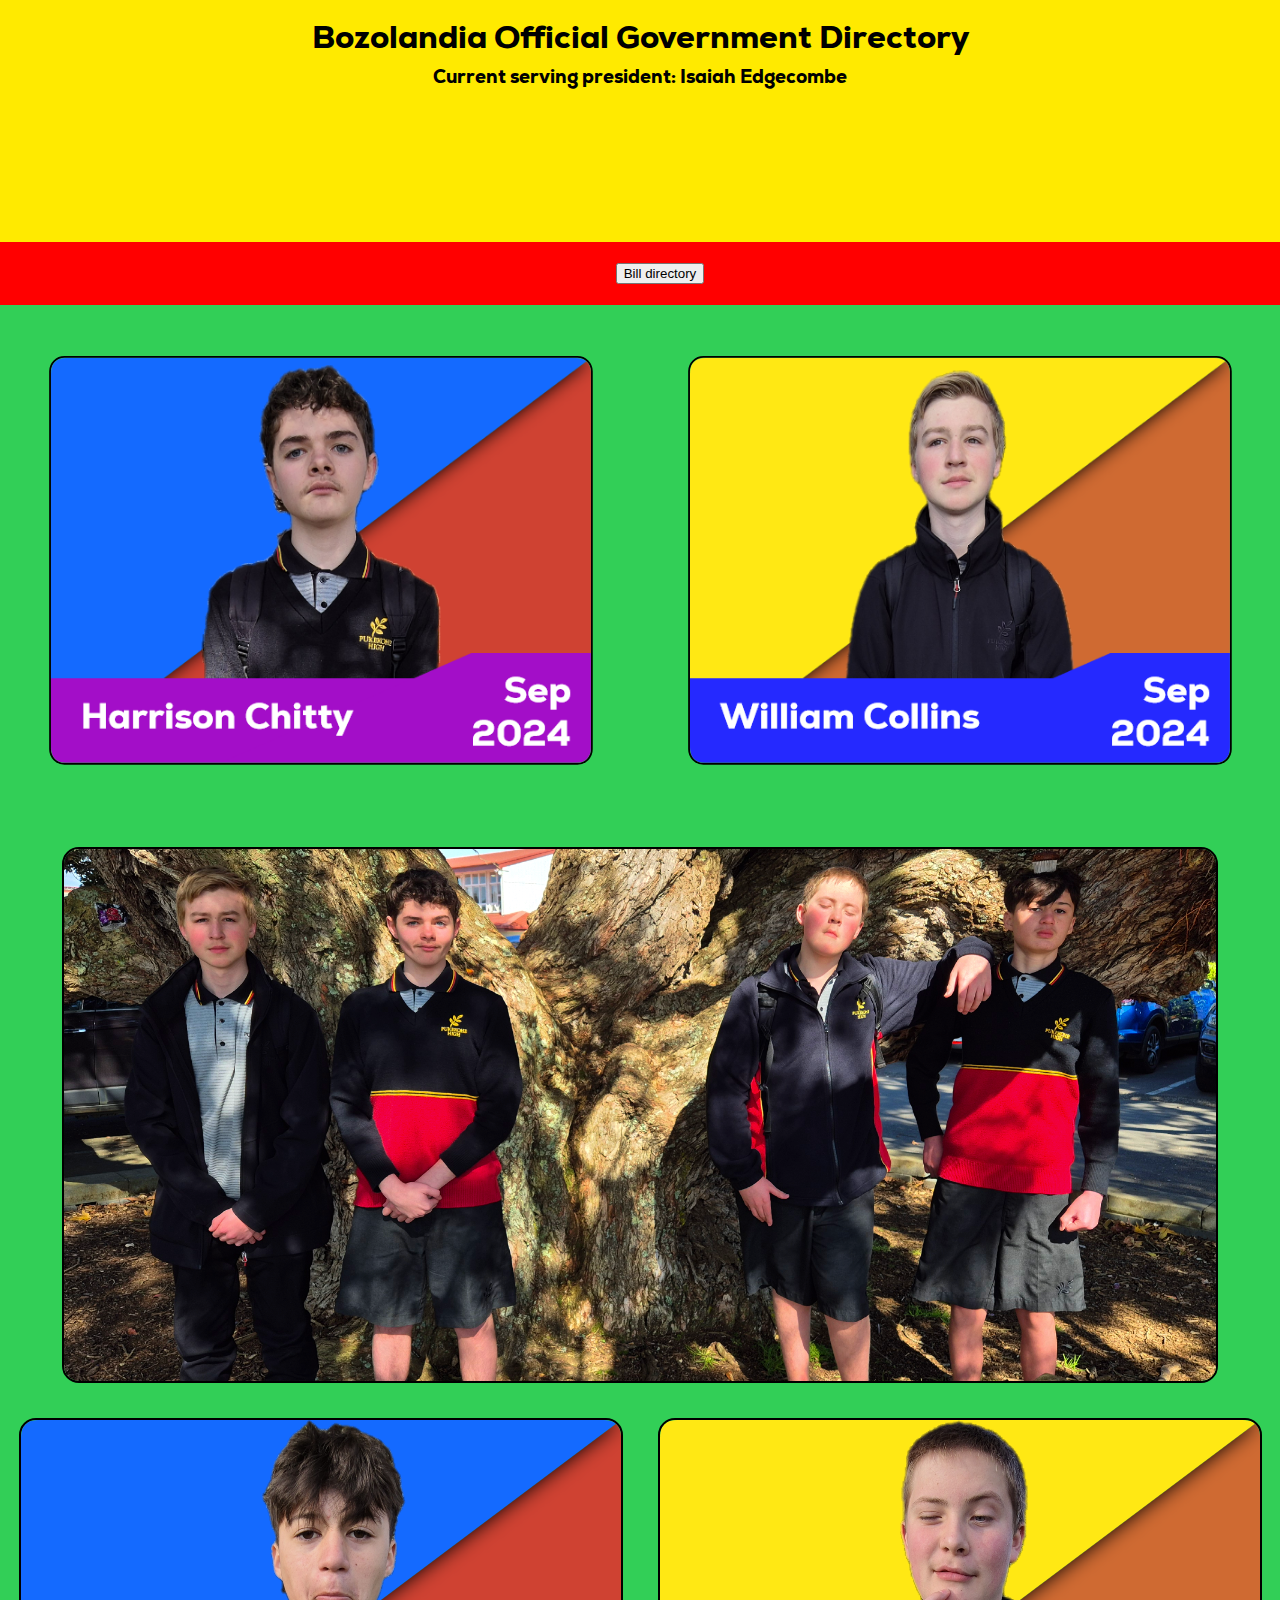
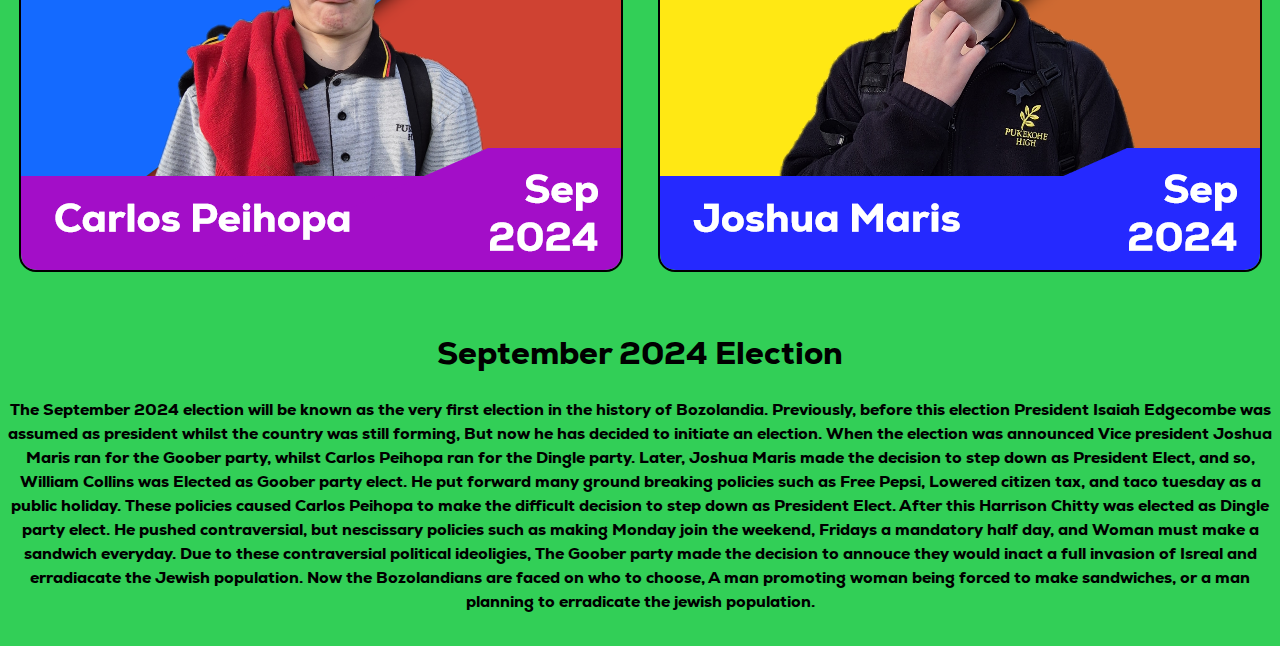
==== index.html @ 8af717ad "Added BNB management bill 2024 Added new policies for Goober and Dingle Added countdown to election" ====
<!DOCTYPE html>
<html lang="en">
<head>
    <meta charset="UTF-8">
    <meta name="viewport" content="width=device-width, initial-scale=1.0">
    <title>Bozolandia Government Directory</title>
    <link rel="icon" type="image/x-icon" href="icons/Favicon.ico">
    <link rel="stylesheet" href="css/styles.css">
</head>
<body>
    <header>
        <h1>Bozolandia Official Government Directory</h1>
        <h3>Current serving president: Isaiah Edgecombe</h3>
        <iframe src="https://free.timeanddate.com/countdown/i9j3gt7x/n22/cf100/cm0/cu4/ct0/cs0/ca0/cr0/ss0/cac000/cpc000/pcfff/tcfff/fs100/szw320/szh135/tatElection%20in%3A/tac000/tptTime%20since%20election%3A/tpc000/mac000/mpc000/iso2024-09-03T13:45:00" allowtransparency="true" frameborder="0" width="320" height="135"></iframe>


    </header>
    <nav>
        <ul>
          <button onclick="selectPage('billDirectory')">Bill directory</button>
        </ul>
    </nav>

    <table style="width:100%">
        <tr>
            <th>
                <div id="month-container">
                    <a href="dingle.html"><img src="images/Harrison sep 2024.png" alt="Harrison Chitty running for September 2024"></a>
                </div>
            </th>
            <th>
                <div id="month-container">
                    <a href="goober.html"><img src="images/William sep 2024.png" alt="William Collins running for September 2024"></a>
                </div>
            </th>
          </tr>
    </table>

    <div class="center">
        <img src="images/September 2024 candidates.png" alt="All Sep 2024 candidates" style="width:90%">

        <table style="width:100%">
            <tr>
                <th>
                    <div class="center">
                        <img src="images/Carlos sep 2024.png" alt="Carlos Peihopa running for September 2024">
                    </div>
                </th>
                <th>
                    <div class="center">
                        <img src="images/joshua sep 2024.png" alt="Joshua Maris running for September 2024">
                    </div>
                </th>
              </tr>
        </table>

        <h1>September 2024 Election</h1>
        <p style="margin: 7px;">The September 2024 election will be known as the very first election in the history of Bozolandia. Previously, before this election President Isaiah Edgecombe was assumed
            as president whilst the country was still forming, But now he has decided to initiate an election. When the election was announced Vice president Joshua Maris ran for the Goober party,
            whilst Carlos Peihopa ran for the Dingle party. Later, Joshua Maris made the decision to step down as President Elect, and so, William Collins was Elected as Goober party elect. He put 
            forward many ground breaking policies such as Free Pepsi, Lowered citizen tax, and taco tuesday as a public holiday. These policies caused Carlos Peihopa to make the difficult decision to 
            step down as President Elect. After this Harrison Chitty was elected as Dingle party elect. He pushed contraversial, but nescissary policies such as making Monday join the weekend, Fridays 
            a mandatory half day, and Woman must make a sandwich everyday. Due to these contraversial political ideoligies, The Goober party made the decision to annouce they would inact a full invasion 
            of Isreal and erradiacate the Jewish population. Now the Bozolandians are faced on who to choose, A man promoting woman being forced to make sandwiches, or a man planning to erradicate 
            the jewish population.
        </p>
    </div>
    <script src="js/main.js"></script>
</body>
</html>
---- css/styles.css ----
@font-face {
    font-family: 'Nexa';
    src: url('../fonts/Nexa-Heavy.ttf') format('truetype');
    font-weight: normal;
    font-style: normal;
}

body {
    font-family: 'Nexa', sans-serif;
    line-height: 1.5;
    margin: 0;
    padding: 0;
    background-color: #32CF57;
}

header {
    text-align: center;
    background-color: #FFEA00;
    padding: 5px 0;
    line-height: 0.7;
}

nav {
    text-align: center;
    background-color: #FF0000;
    padding: 5px 0;
    line-height: 0.7;
}

.center {
    text-align: center;
    padding: 25px 0px;
}

img {
    border: 2px solid black;
    border-radius: 17px;
}

#month-container {
    padding: 25px 0px;
    text-align: center;
    scale: 0.9;
    transition: scale 1s;
}

#month-container:hover {
    scale: 1;
    transition: scale 1s;
}
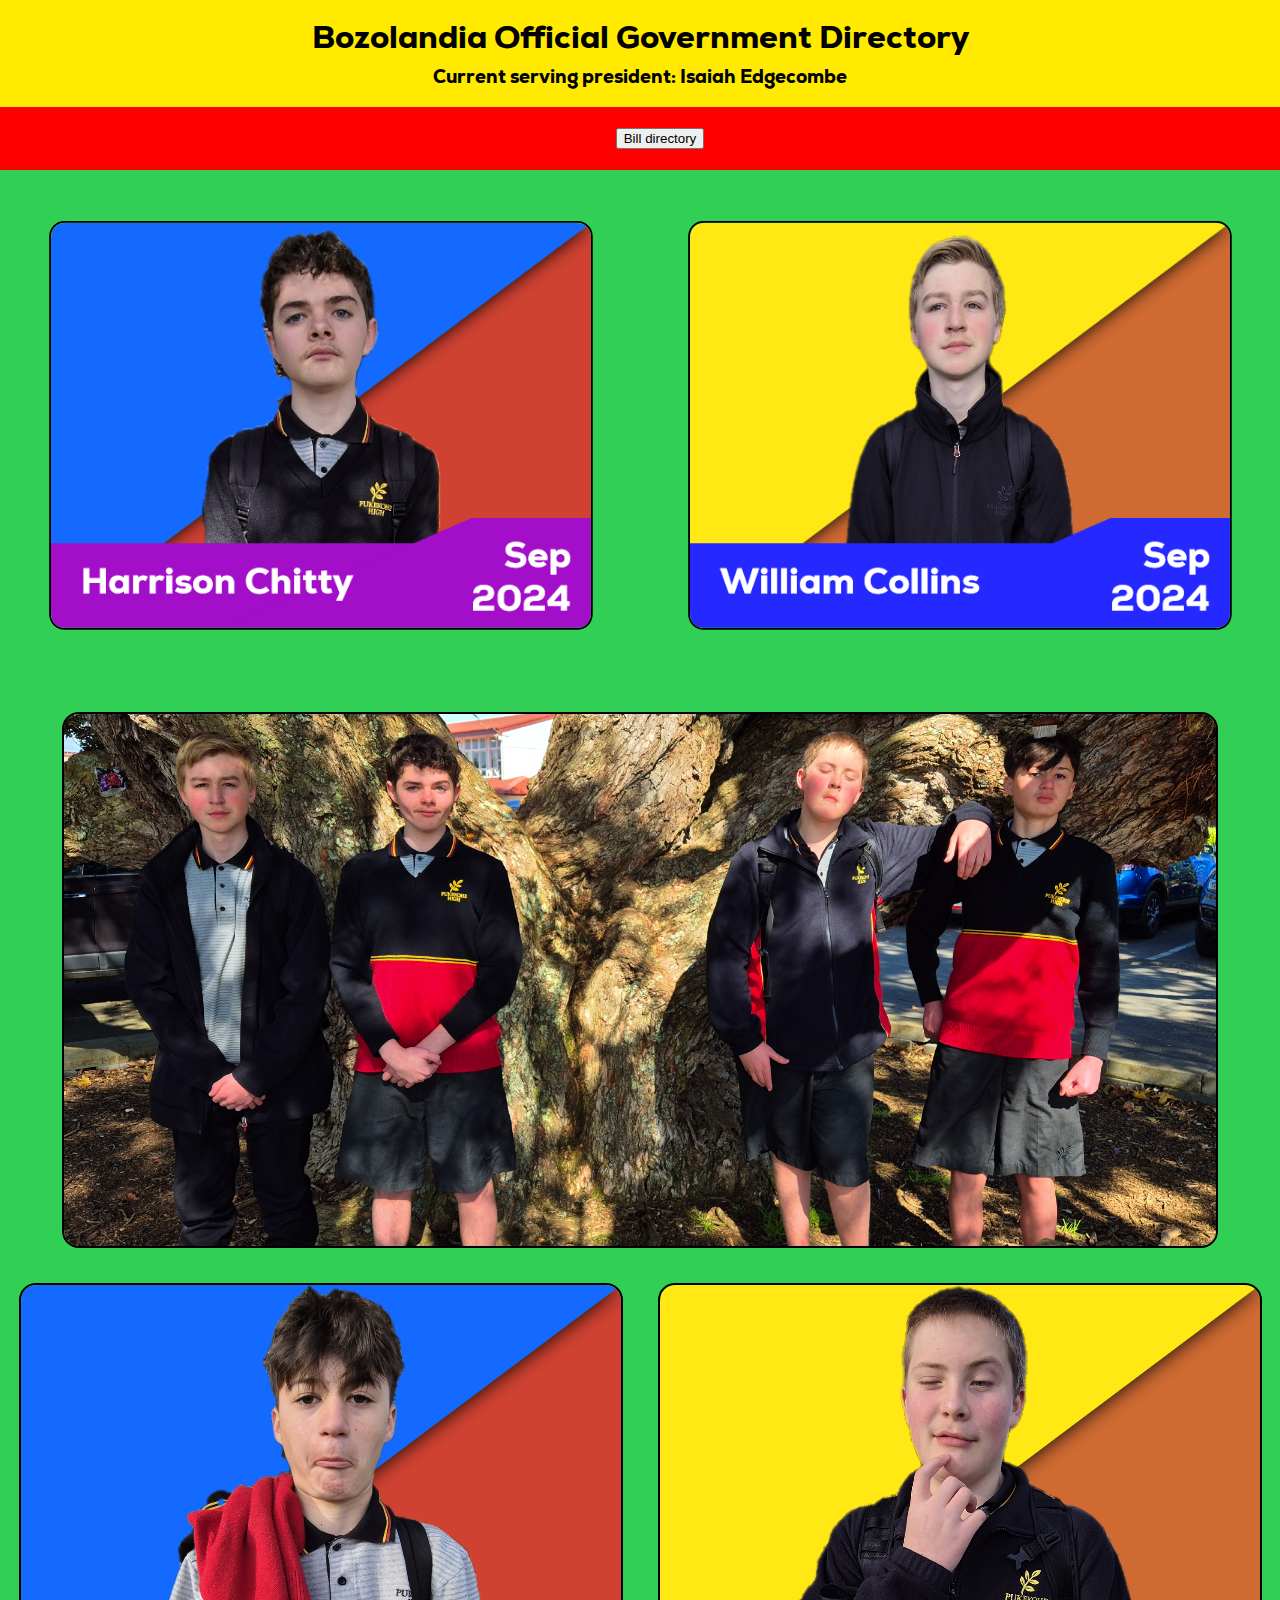
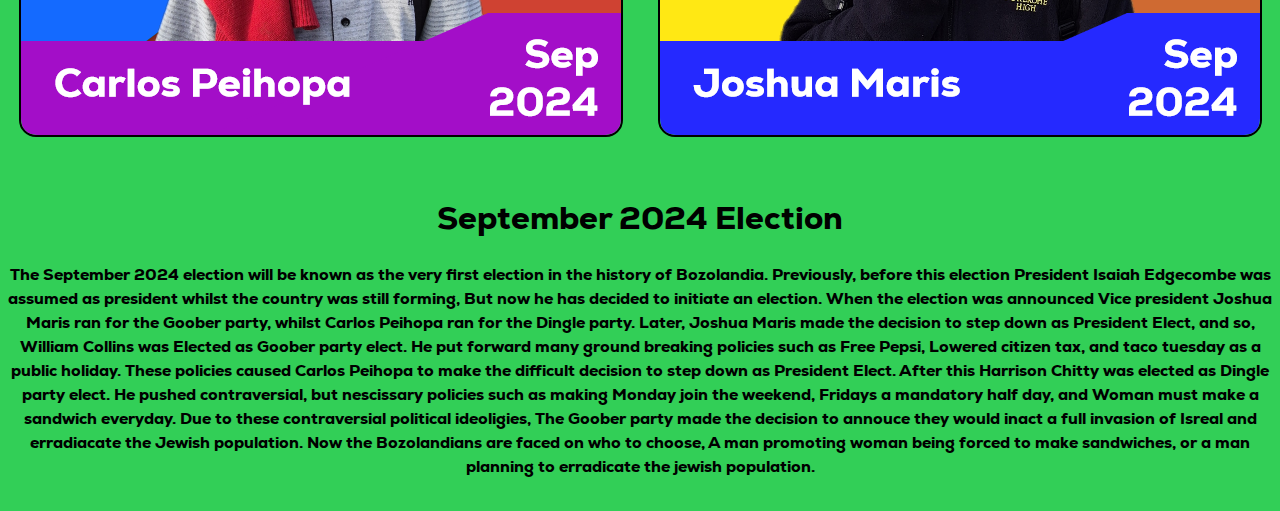
==== commit 64910e4c: "Removed election countdown due to bugs" ====
--- a/index.html
+++ b/index.html
@@ -11,9 +11,6 @@
     <header>
         <h1>Bozolandia Official Government Directory</h1>
         <h3>Current serving president: Isaiah Edgecombe</h3>
-        <iframe src="https://free.timeanddate.com/countdown/i9j3gt7x/n22/cf100/cm0/cu4/ct0/cs0/ca0/cr0/ss0/cac000/cpc000/pcfff/tcfff/fs100/szw320/szh135/tatElection%20in%3A/tac000/tptTime%20since%20election%3A/tpc000/mac000/mpc000/iso2024-09-03T13:45:00" allowtransparency="true" frameborder="0" width="320" height="135"></iframe>
-
-
     </header>
     <nav>
         <ul>
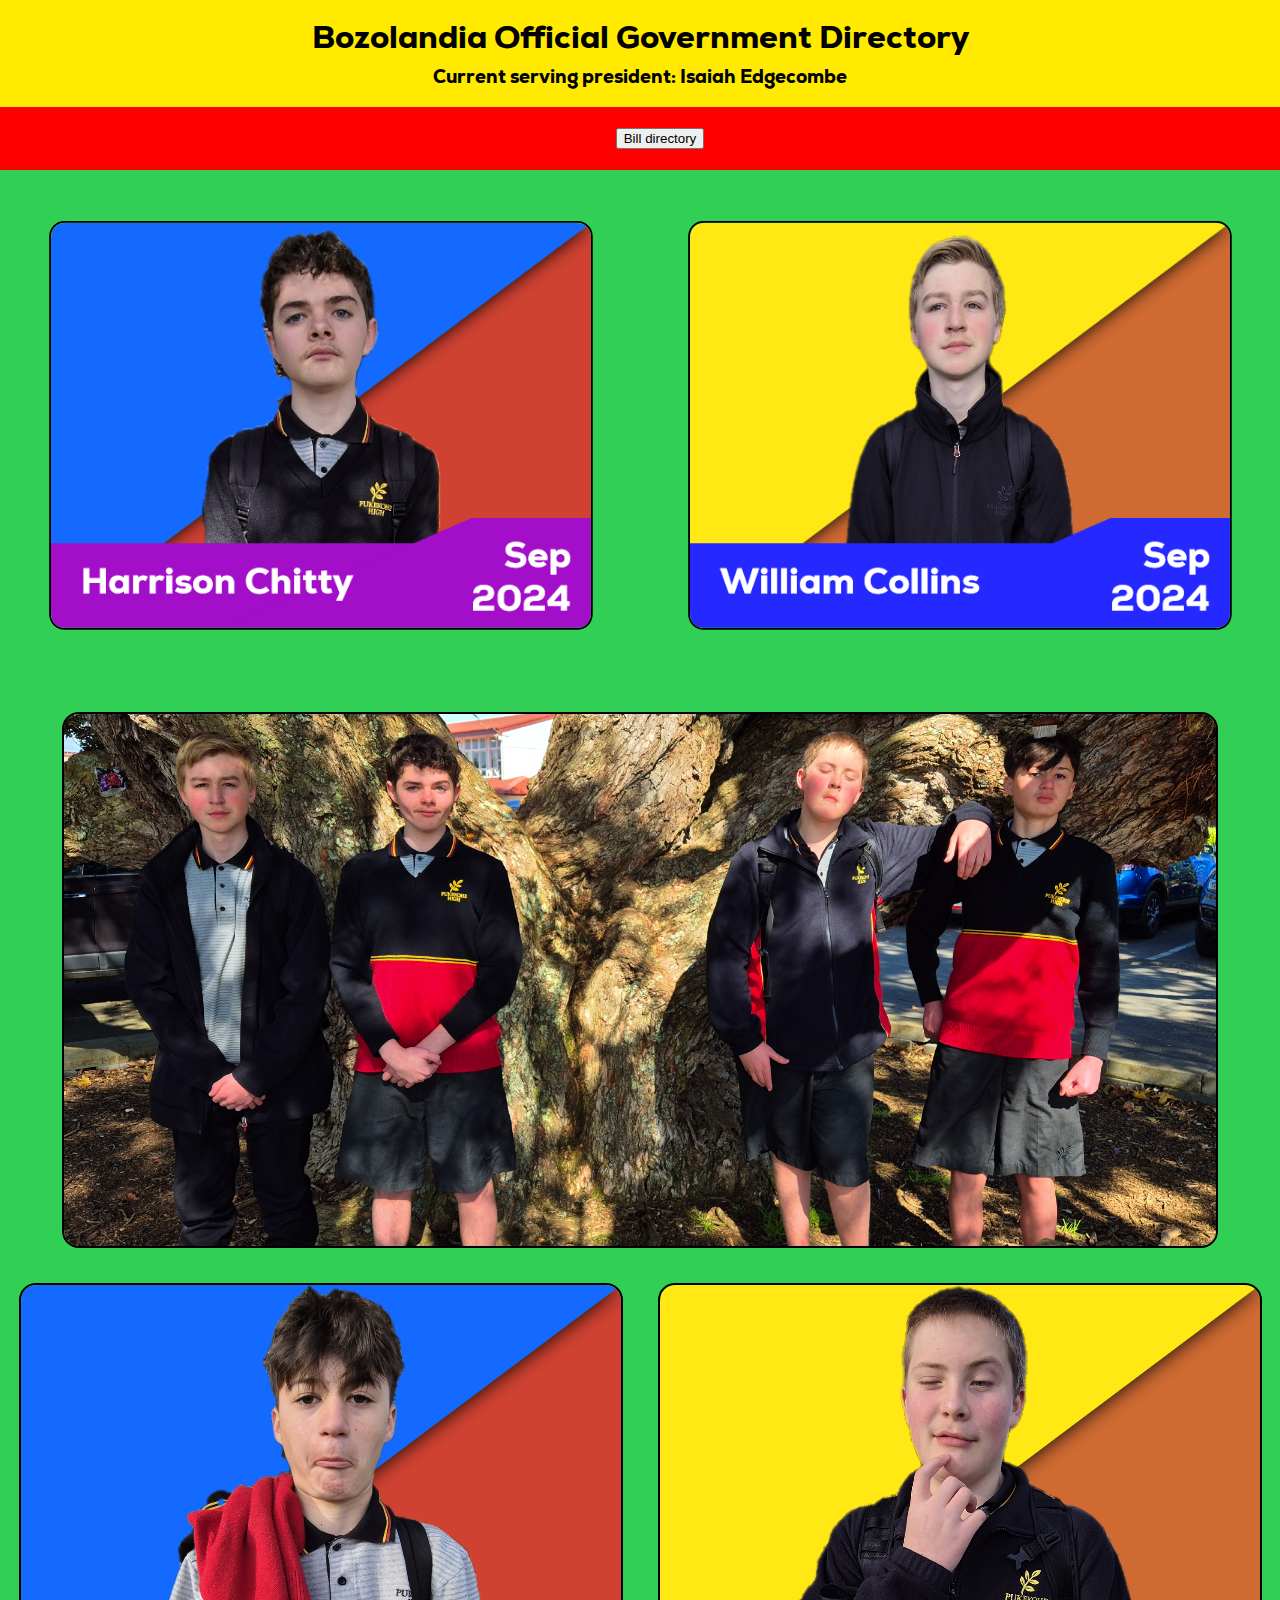
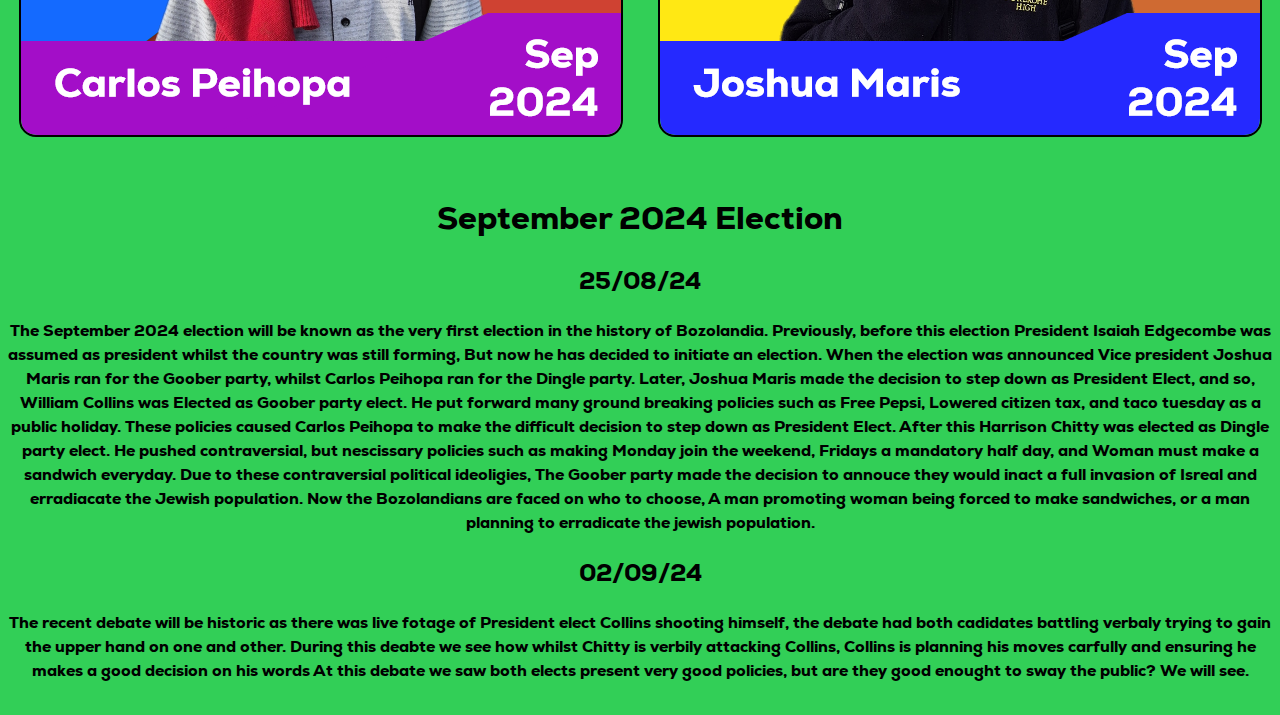
==== commit d92195bb: "fixed extra point in dingle policies Added new blurg in main index" ====
--- a/index.html
+++ b/index.html
@@ -52,6 +52,7 @@
         </table>
 
         <h1>September 2024 Election</h1>
+        <h2>25/08/24</h2>
         <p style="margin: 7px;">The September 2024 election will be known as the very first election in the history of Bozolandia. Previously, before this election President Isaiah Edgecombe was assumed
             as president whilst the country was still forming, But now he has decided to initiate an election. When the election was announced Vice president Joshua Maris ran for the Goober party,
             whilst Carlos Peihopa ran for the Dingle party. Later, Joshua Maris made the decision to step down as President Elect, and so, William Collins was Elected as Goober party elect. He put 
@@ -61,6 +62,11 @@
             of Isreal and erradiacate the Jewish population. Now the Bozolandians are faced on who to choose, A man promoting woman being forced to make sandwiches, or a man planning to erradicate 
             the jewish population.
         </p>
+        <h2>02/09/24</h2>
+        <p style="margin: 7px;">The recent debate will be historic as there was live fotage of President elect Collins shooting himself, the debate had both cadidates battling verbaly trying to gain the
+            upper hand on one and other. During this deabte we see how whilst Chitty is verbily attacking Collins, Collins is planning his moves carfully and ensuring he makes a good decision on his words
+            At this debate we saw both elects present very good policies, but are they good enought to sway the public? We will see.
+        </p>
     </div>
     <script src="js/main.js"></script>
 </body>
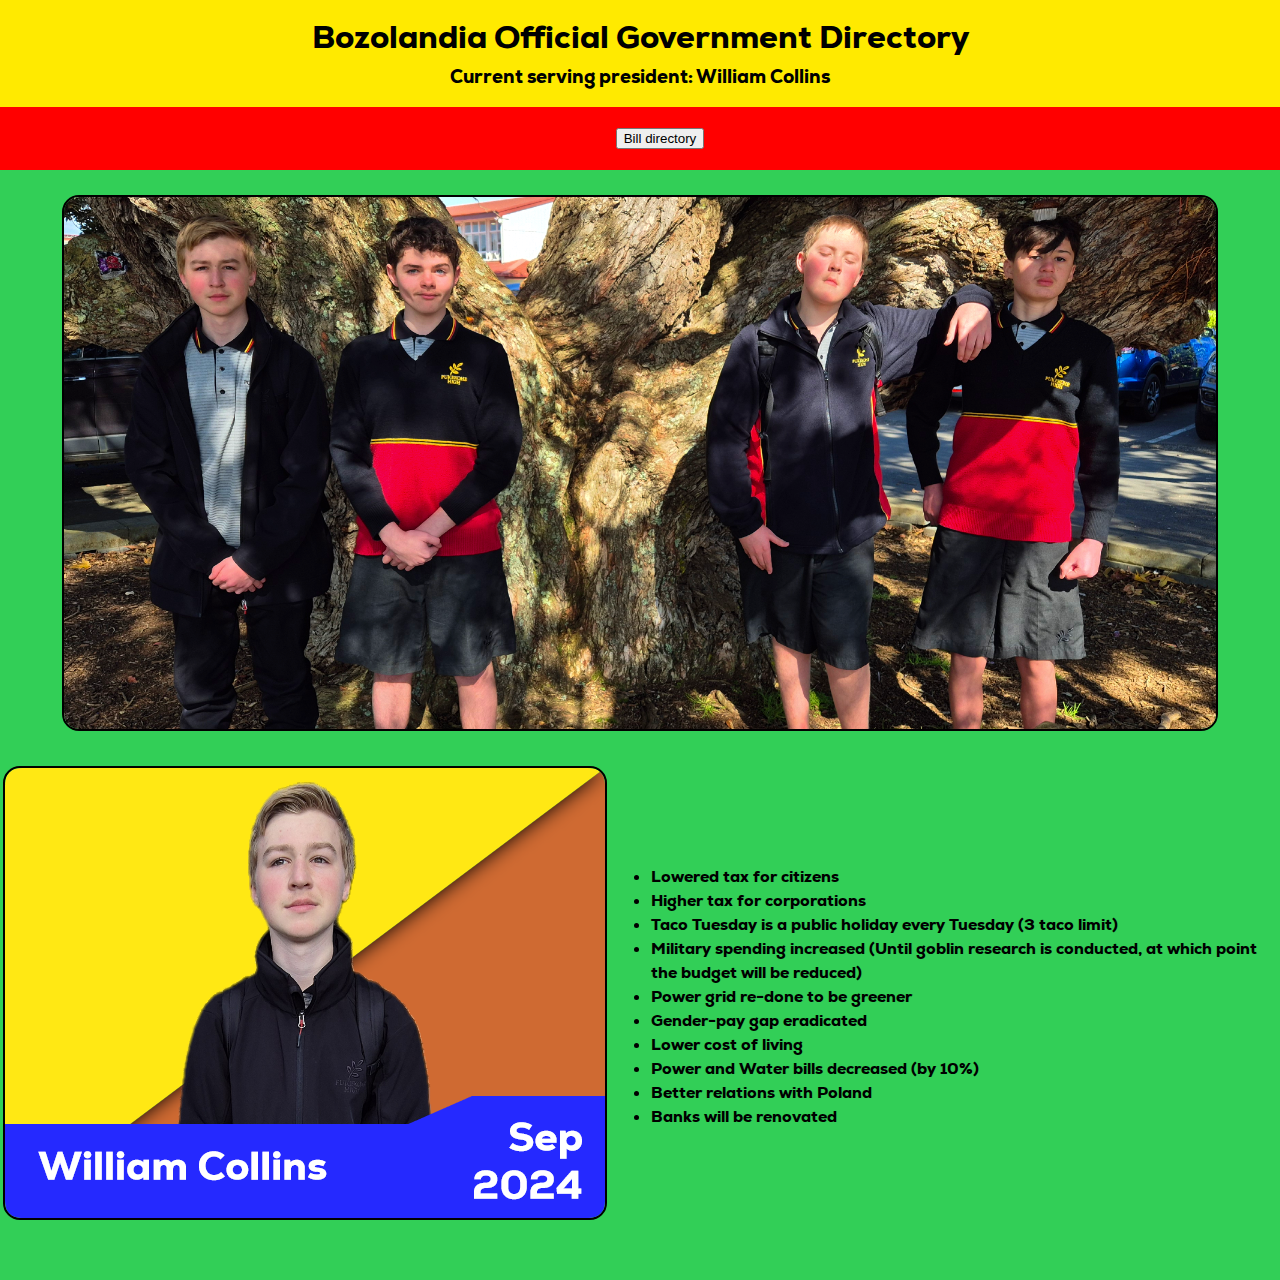
==== commit d485fa7b: "" ====
--- a/index.html
+++ b/index.html
@@ -10,28 +10,13 @@
 <body>
     <header>
         <h1>Bozolandia Official Government Directory</h1>
-        <h3>Current serving president: Isaiah Edgecombe</h3>
+        <h3>Current serving president: William Collins</h3>
     </header>
     <nav>
         <ul>
           <button onclick="selectPage('billDirectory')">Bill directory</button>
         </ul>
     </nav>
-
-    <table style="width:100%">
-        <tr>
-            <th>
-                <div id="month-container">
-                    <a href="dingle.html"><img src="images/Harrison sep 2024.png" alt="Harrison Chitty running for September 2024"></a>
-                </div>
-            </th>
-            <th>
-                <div id="month-container">
-                    <a href="goober.html"><img src="images/William sep 2024.png" alt="William Collins running for September 2024"></a>
-                </div>
-            </th>
-          </tr>
-    </table>
 
     <div class="center">
         <img src="images/September 2024 candidates.png" alt="All Sep 2024 candidates" style="width:90%">
@@ -40,33 +25,27 @@
             <tr>
                 <th>
                     <div class="center">
-                        <img src="images/Carlos sep 2024.png" alt="Carlos Peihopa running for September 2024">
+                        <img src="images/William sep 2024.png" alt="William Collins running for September 2024">
                     </div>
                 </th>
                 <th>
-                    <div class="center">
-                        <img src="images/joshua sep 2024.png" alt="Joshua Maris running for September 2024">
+                    <div style="text-align: left;">
+                        <ul>
+                            <li>Lowered tax for citizens</li>
+                            <li>Higher tax for corporations</li>
+                            <li>Taco Tuesday is a public holiday every Tuesday (3 taco limit)</li>
+                            <li>Military spending increased (Until goblin research is conducted, at which point the budget will be reduced)</li>
+                            <li>Power grid re-done to be greener</li>
+                            <li>Gender-pay gap eradicated</li>
+                            <li>Lower cost of living</li>
+                            <li>Power and Water bills decreased (by 10%)</li>
+                            <li>Better relations with Poland</li>
+                            <li>Banks will be renovated</li>
+                        </ul> 
                     </div>
                 </th>
               </tr>
         </table>
-
-        <h1>September 2024 Election</h1>
-        <h2>25/08/24</h2>
-        <p style="margin: 7px;">The September 2024 election will be known as the very first election in the history of Bozolandia. Previously, before this election President Isaiah Edgecombe was assumed
-            as president whilst the country was still forming, But now he has decided to initiate an election. When the election was announced Vice president Joshua Maris ran for the Goober party,
-            whilst Carlos Peihopa ran for the Dingle party. Later, Joshua Maris made the decision to step down as President Elect, and so, William Collins was Elected as Goober party elect. He put 
-            forward many ground breaking policies such as Free Pepsi, Lowered citizen tax, and taco tuesday as a public holiday. These policies caused Carlos Peihopa to make the difficult decision to 
-            step down as President Elect. After this Harrison Chitty was elected as Dingle party elect. He pushed contraversial, but nescissary policies such as making Monday join the weekend, Fridays 
-            a mandatory half day, and Woman must make a sandwich everyday. Due to these contraversial political ideoligies, The Goober party made the decision to annouce they would inact a full invasion 
-            of Isreal and erradiacate the Jewish population. Now the Bozolandians are faced on who to choose, A man promoting woman being forced to make sandwiches, or a man planning to erradicate 
-            the jewish population.
-        </p>
-        <h2>02/09/24</h2>
-        <p style="margin: 7px;">The recent debate will be historic as there was live fotage of President elect Collins shooting himself, the debate had both cadidates battling verbaly trying to gain the
-            upper hand on one and other. During this deabte we see how whilst Chitty is verbily attacking Collins, Collins is planning his moves carfully and ensuring he makes a good decision on his words
-            At this debate we saw both elects present very good policies, but are they good enought to sway the public? We will see.
-        </p>
     </div>
     <script src="js/main.js"></script>
 </body>
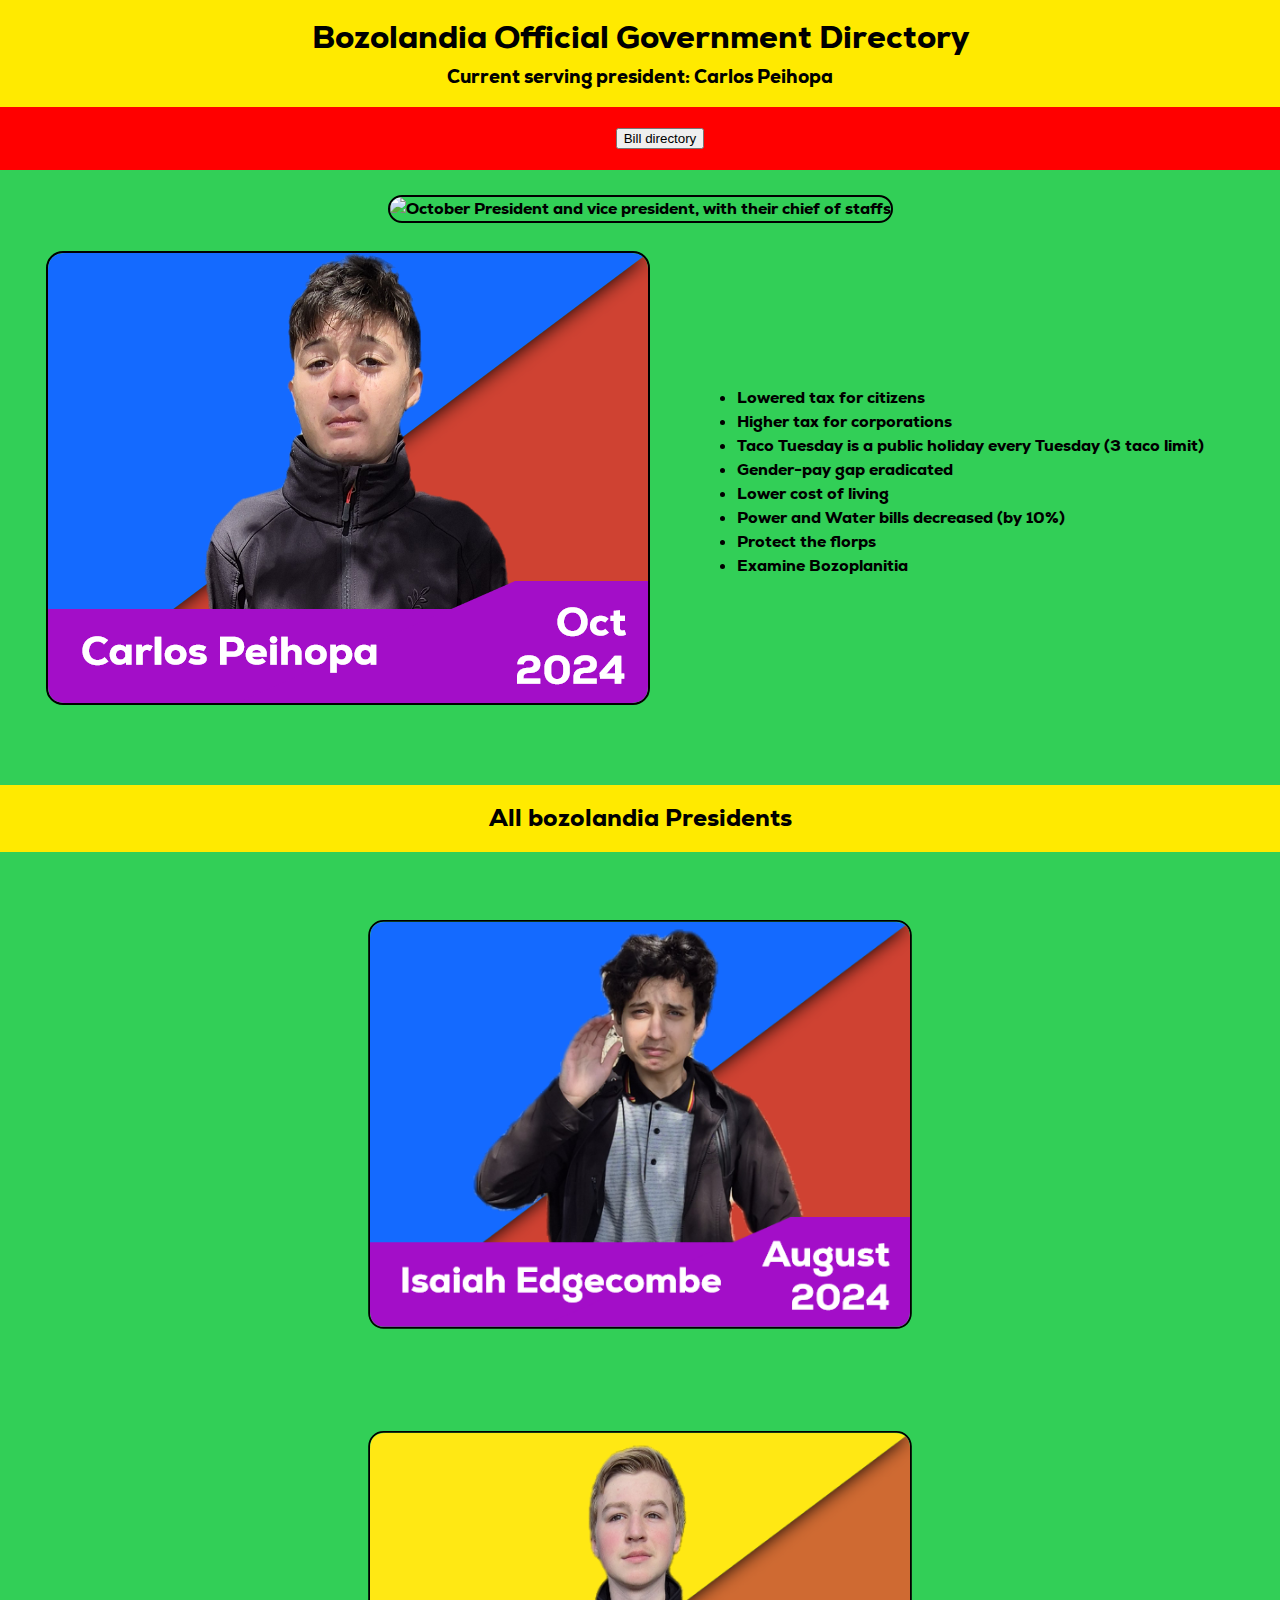
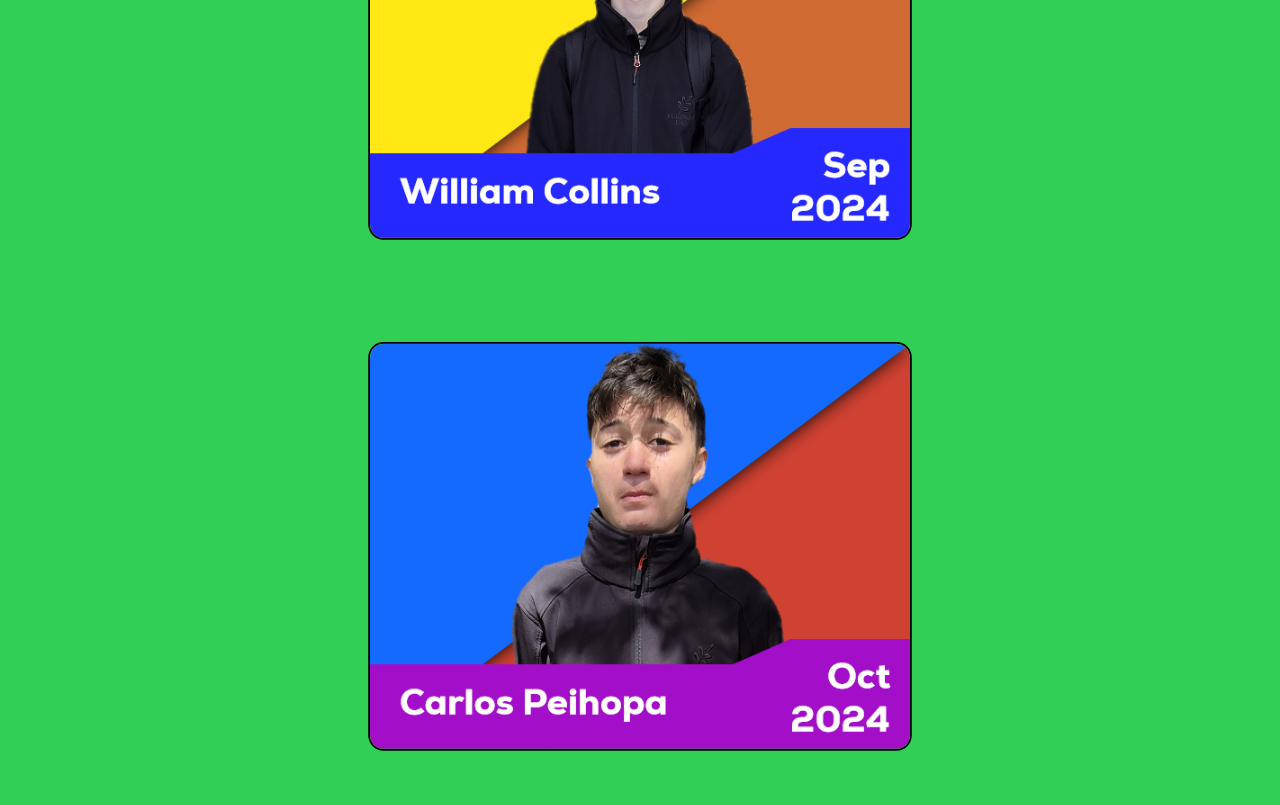
==== commit 77135c2e: "Added the pages for Carlos" ====
--- a/index.html
+++ b/index.html
@@ -10,7 +10,7 @@
 <body>
     <header>
         <h1>Bozolandia Official Government Directory</h1>
-        <h3>Current serving president: William Collins</h3>
+        <h3>Current serving president: Carlos Peihopa</h3>
     </header>
     <nav>
         <ul>
@@ -19,13 +19,13 @@
     </nav>
 
     <div class="center">
-        <img src="images/September 2024 candidates.png" alt="All Sep 2024 candidates" style="width:90%">
+        <img src="images/October P VP CFs.jpg" alt="October President and vice president, with their chief of staffs" style="width:90%">
 
         <table style="width:100%">
             <tr>
                 <th>
                     <div class="center">
-                        <img src="images/William sep 2024.png" alt="William Collins running for September 2024">
+                        <img src="images/Carlos OCT 2024.png" alt="Carlos Peihopa">
                     </div>
                 </th>
                 <th>
@@ -34,19 +34,29 @@
                             <li>Lowered tax for citizens</li>
                             <li>Higher tax for corporations</li>
                             <li>Taco Tuesday is a public holiday every Tuesday (3 taco limit)</li>
-                            <li>Military spending increased (Until goblin research is conducted, at which point the budget will be reduced)</li>
-                            <li>Power grid re-done to be greener</li>
                             <li>Gender-pay gap eradicated</li>
                             <li>Lower cost of living</li>
                             <li>Power and Water bills decreased (by 10%)</li>
-                            <li>Better relations with Poland</li>
-                            <li>Banks will be renovated</li>
+                            <li>Protect the florps</li>
+                            <li>Examine Bozoplanitia</li>
                         </ul> 
                     </div>
                 </th>
               </tr>
         </table>
     </div>
+    <div>
+        <h2 class="header">All bozolandia Presidents</h2>
+        <div id="month-container">
+            <img src="years/2024/months/august.png" alt="August, Isaiah Edgecombe">
+        </div>
+        <div id="month-container">
+            <img src="years/2024/months/september.png" alt="September, William Collins">
+        </div>
+        <div id="month-container">
+            <img src="years/2024/months/october.png" alt="October, Carlos Peihopa">
+        </div>
+    </div>
     <script src="js/main.js"></script>
 </body>
 </html>--- a/css/styles.css
+++ b/css/styles.css
@@ -19,7 +19,12 @@
     padding: 5px 0;
     line-height: 0.7;
 }
-
+.header {
+    text-align: center;
+    background-color: #FFEA00;
+    padding: 25px 0;
+    line-height: 0.7;
+}
 nav {
     text-align: center;
     background-color: #FF0000;
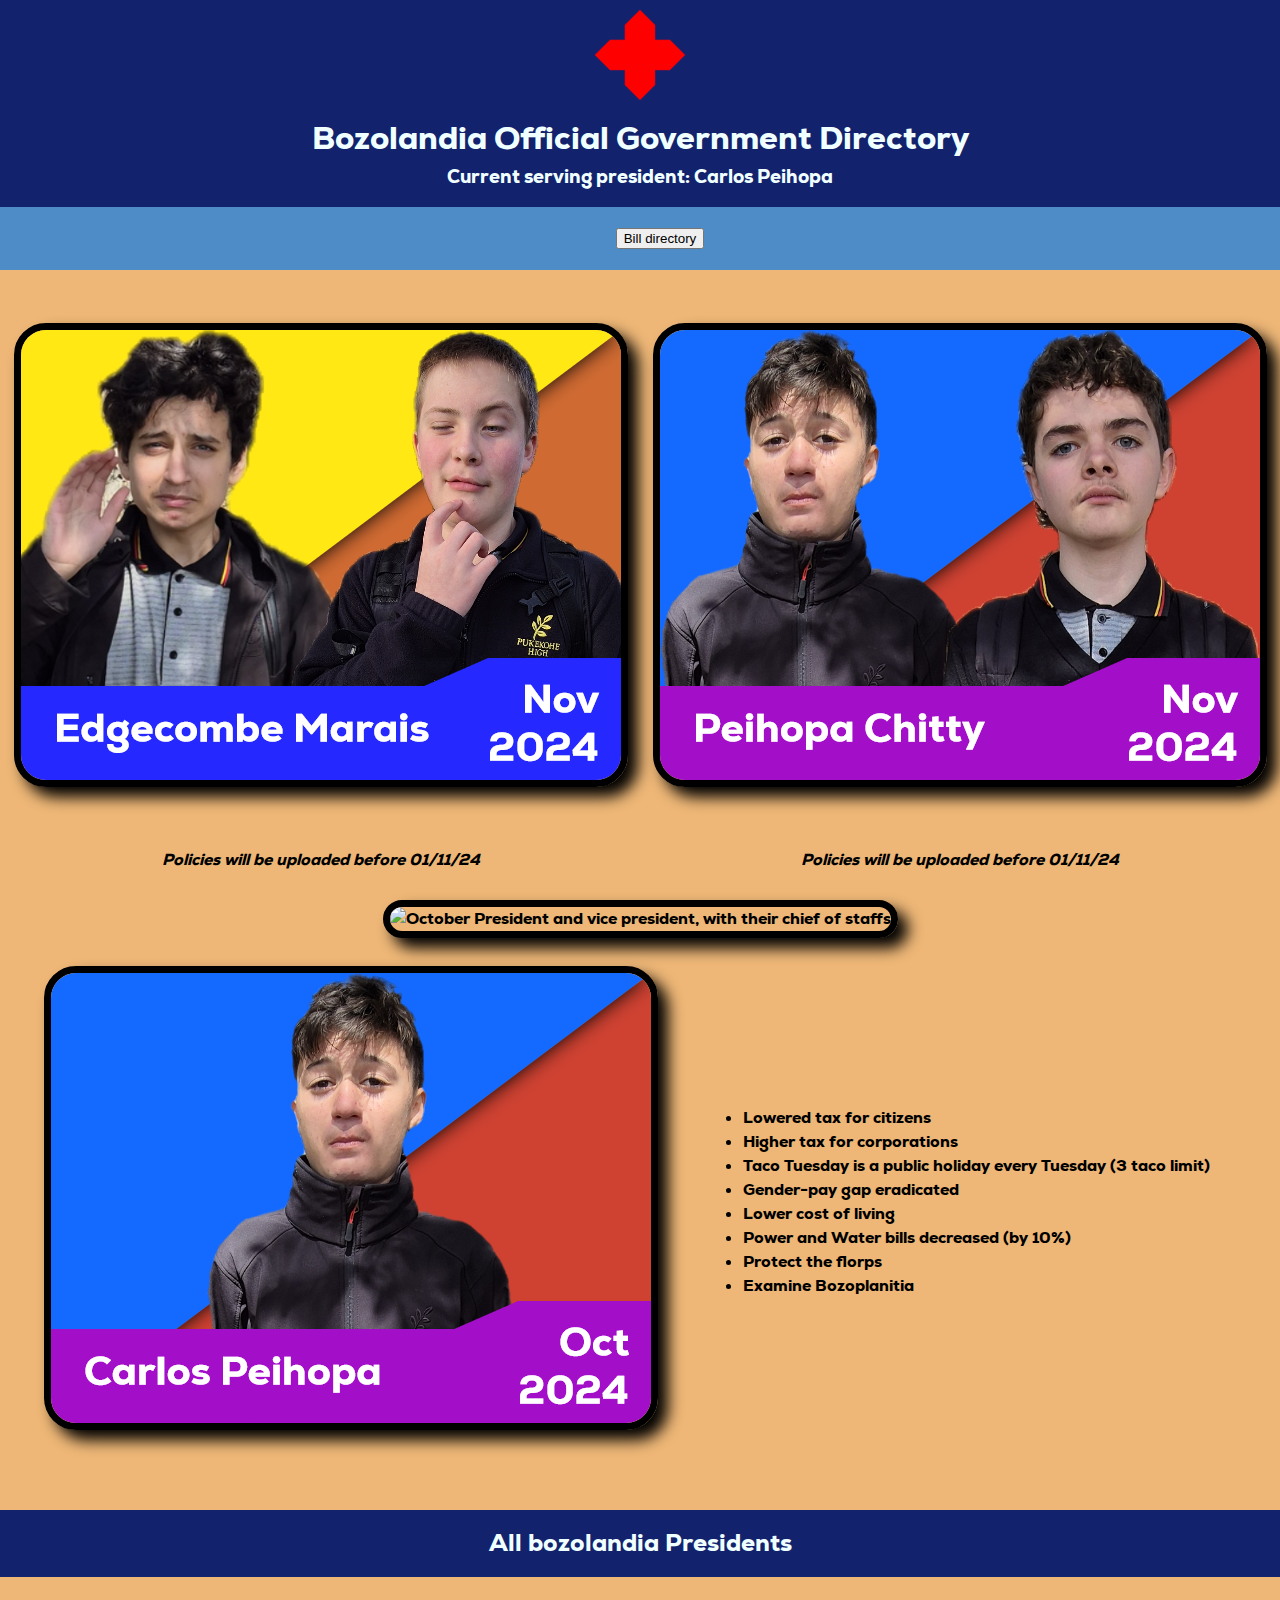
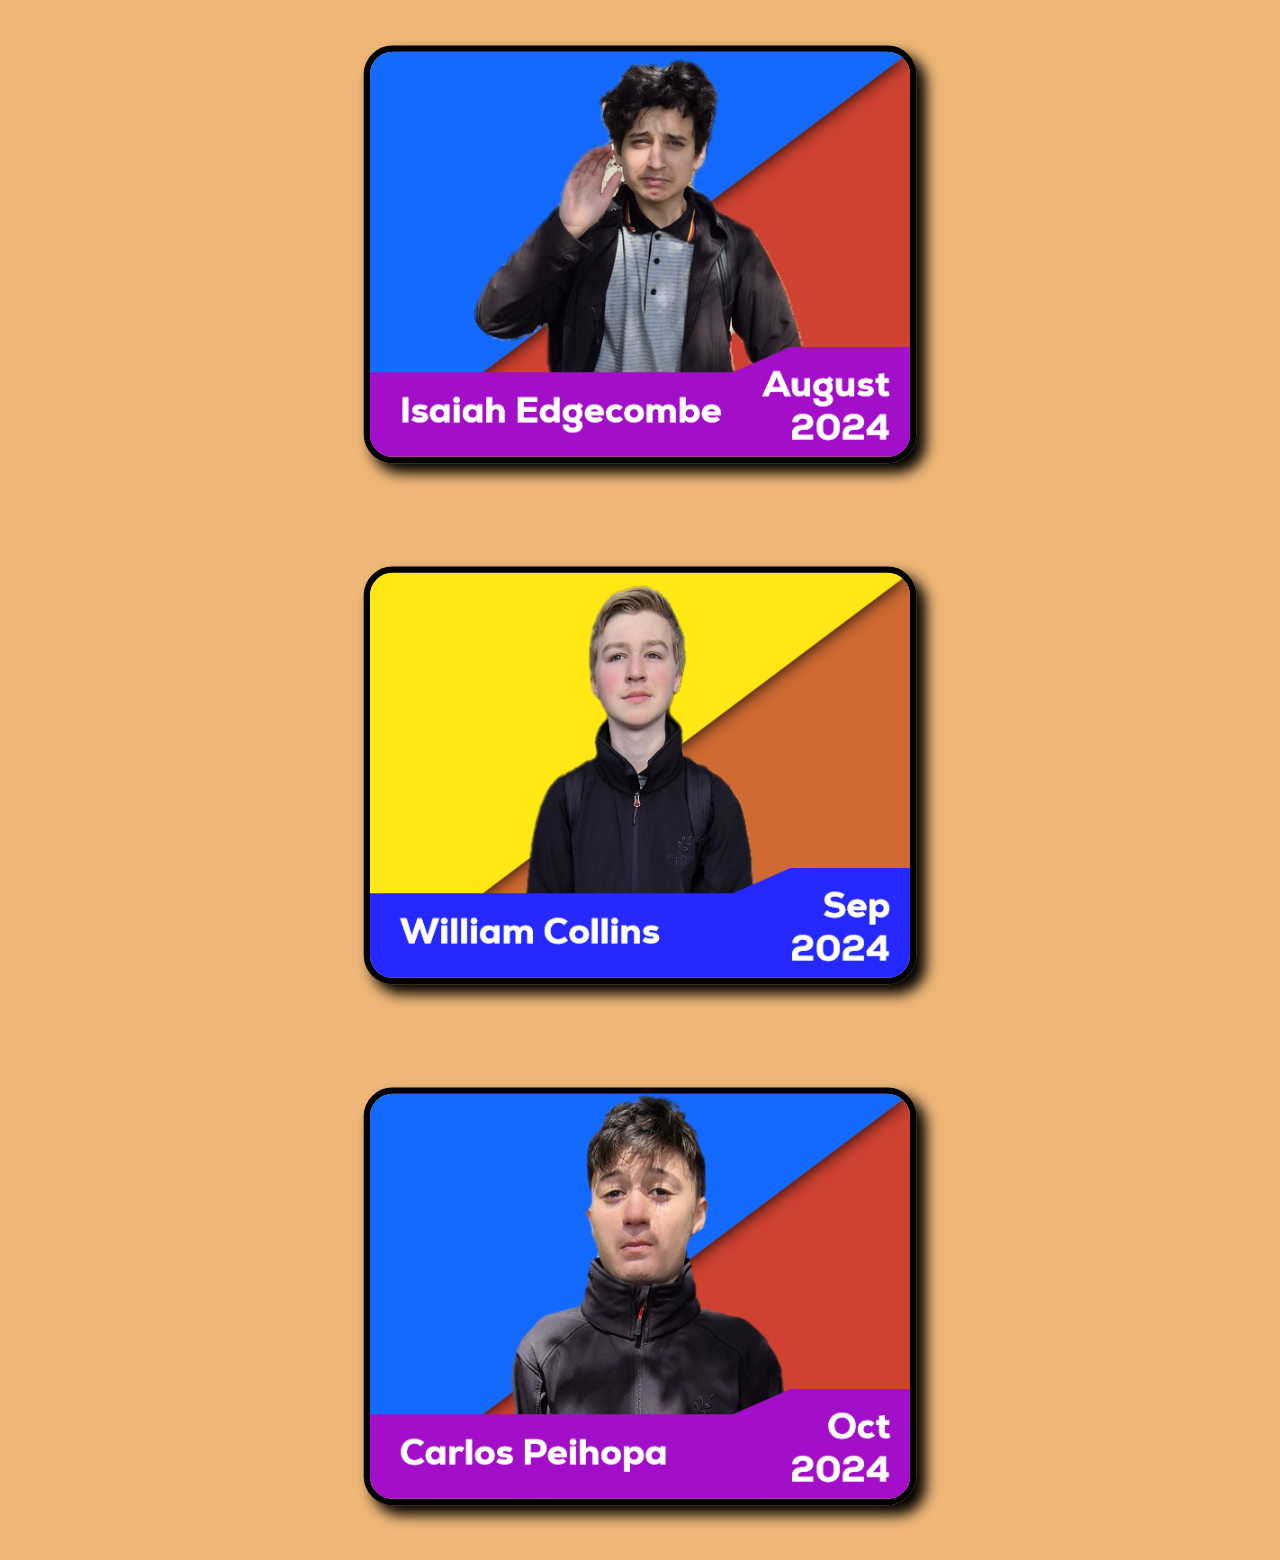
==== commit 6a40a50b: "re skined website, and added october candidates" ====
--- a/index.html
+++ b/index.html
@@ -9,7 +9,10 @@
 </head>
 <body>
     <header>
-        <h1>Bozolandia Official Government Directory</h1>
+        <div>
+            <img src="images/BozolandiaSymbol.png" alt="Bozolandia Logo" class="HeaderIcon">
+            <h1>Bozolandia Official Government Directory</h1>
+        </div>
         <h3>Current serving president: Carlos Peihopa</h3>
     </header>
     <nav>
@@ -19,7 +22,37 @@
     </nav>
 
     <div class="center">
+
+        <table style="width:100%">
+            <tr>
+                <th>
+                    <div class="center">
+                        <img src="images/Goober button NOV 2024.png" alt="Carlos Peihopa">
+                    </div>
+                </th>
+                <th>
+                    <div class="center">
+                        <img src="images/Dingle button NOV 2024.png" alt="Carlos Peihopa">
+                    </div>
+                </th>
+              </tr>
+              <tr>
+                <th>
+                    <div class="center">
+                        <i>Policies will be uploaded before 01/11/24</i>
+                    </div>
+                </th>
+                <th>
+                    <div class="center">
+                        <i>Policies will be uploaded before 01/11/24</i>
+                    </div>
+                </th>
+              </tr>
+        </table>
+
         <img src="images/October P VP CFs.jpg" alt="October President and vice president, with their chief of staffs" style="width:90%">
+
+        
 
         <table style="width:100%">
             <tr>
--- a/css/styles.css
+++ b/css/styles.css
@@ -10,24 +10,26 @@
     line-height: 1.5;
     margin: 0;
     padding: 0;
-    background-color: #32CF57;
+    background-color: #eeb777;
 }
 
 header {
     text-align: center;
-    background-color: #FFEA00;
+    color: azure;
+    background-color: #13226d;
     padding: 5px 0;
     line-height: 0.7;
 }
 .header {
     text-align: center;
-    background-color: #FFEA00;
+    color: azure;
+    background-color: #13226d;
     padding: 25px 0;
     line-height: 0.7;
 }
 nav {
     text-align: center;
-    background-color: #FF0000;
+    background-color: #4e8cc7;
     padding: 5px 0;
     line-height: 0.7;
 }
@@ -38,8 +40,9 @@
 }
 
 img {
-    border: 2px solid black;
-    border-radius: 17px;
+    border: 7px solid black;
+    border-radius: 32px;
+    box-shadow: 10px 10px 15px rgb(0, 0, 0);
 }
 
 #month-container {
@@ -52,4 +55,13 @@
 #month-container:hover {
     scale: 1;
     transition: scale 1s;
+}
+
+.HeaderIcon {
+    scale: 1;
+    border: 0px solid black;
+    border-radius: 0px;
+    box-shadow: 0px 0px 0px rgb(0, 0, 0);
+    padding: 0px;
+    margin: 0px;
 }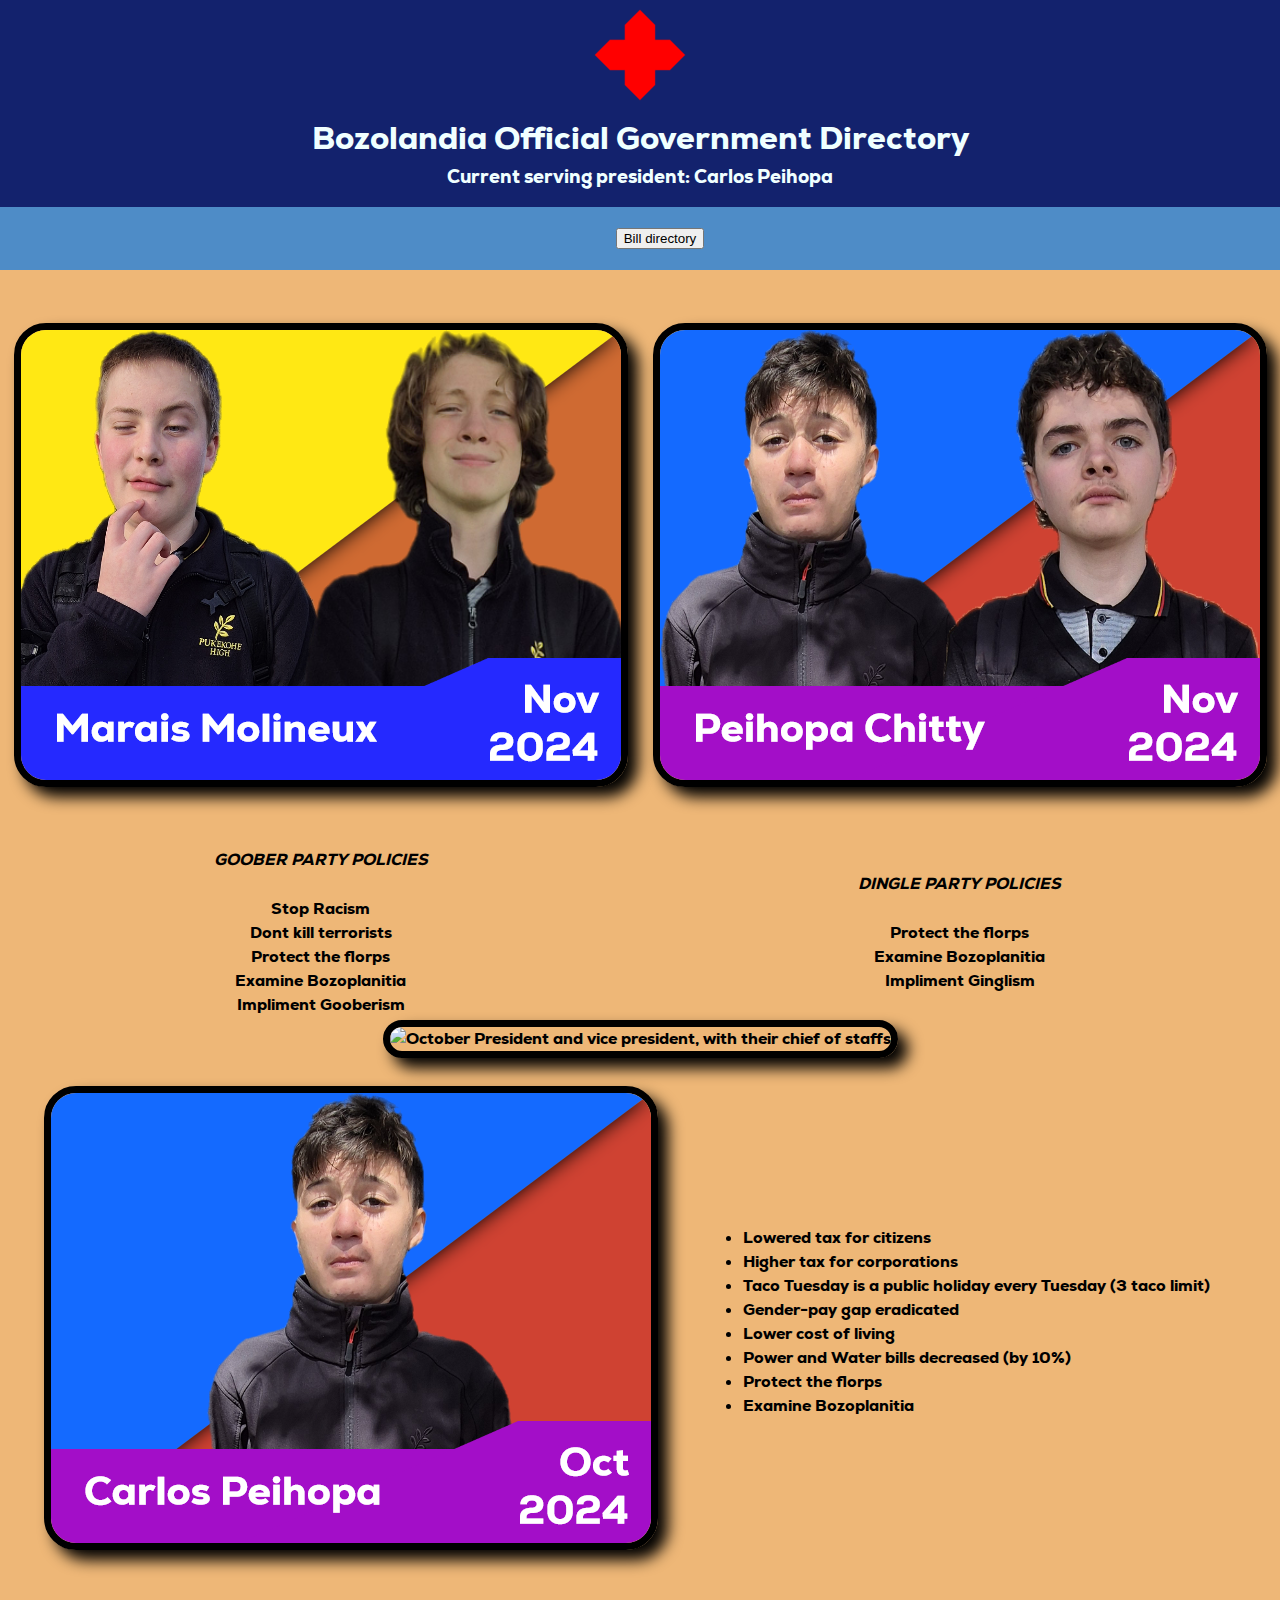
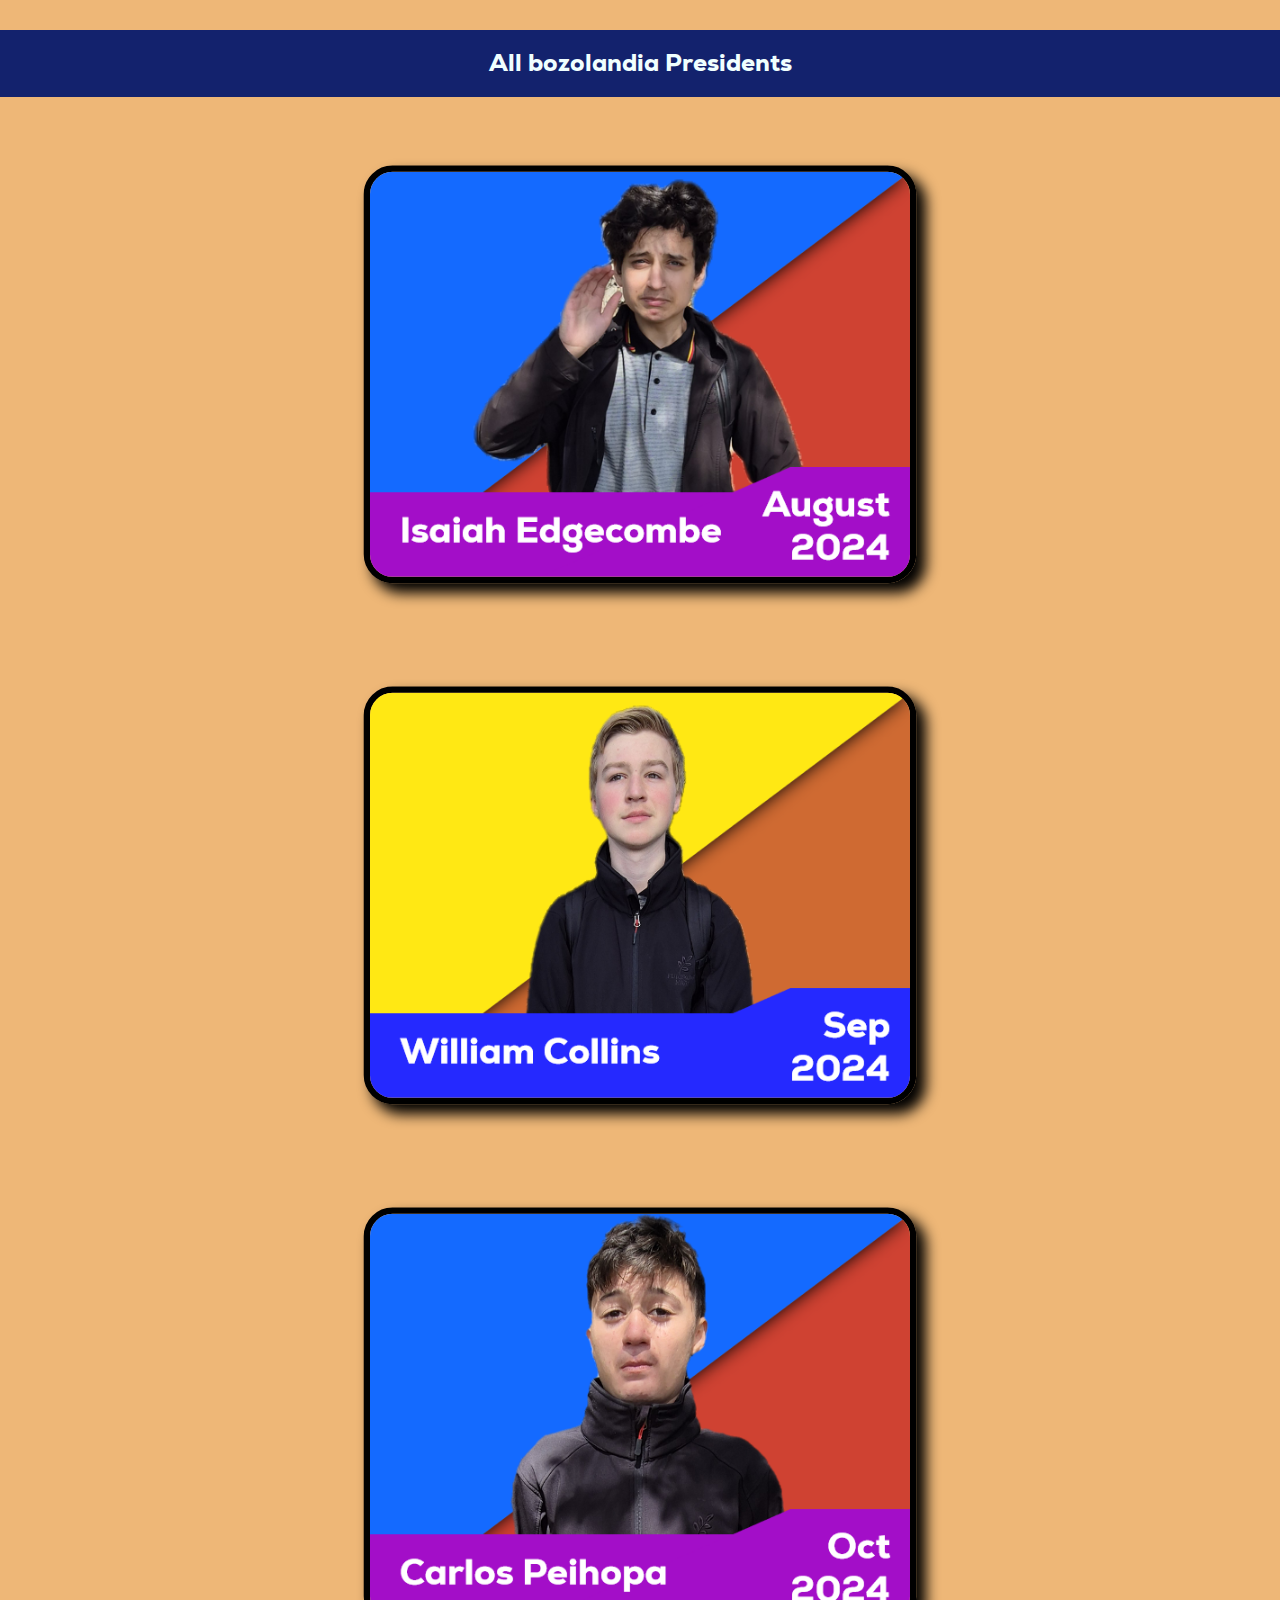
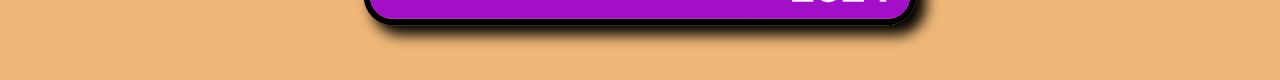
==== commit 320c80ea: "Added new candidates, policies, and bills" ====
--- a/index.html
+++ b/index.html
@@ -27,24 +27,36 @@
             <tr>
                 <th>
                     <div class="center">
-                        <img src="images/Goober button NOV 2024.png" alt="Carlos Peihopa">
+                        <img src="images/Marais Molineux NOV 2024.png" alt="Joshua Marais, and Kieran Molineux">
                     </div>
                 </th>
                 <th>
                     <div class="center">
-                        <img src="images/Dingle button NOV 2024.png" alt="Carlos Peihopa">
+                        <img src="images/Dingle button NOV 2024.png" alt="Carlos Peihopa, and Harrison Chitty">
                     </div>
                 </th>
               </tr>
               <tr>
                 <th>
                     <div class="center">
-                        <i>Policies will be uploaded before 01/11/24</i>
+                        <i>GOOBER PARTY POLICIES</i>
+                    </div>
+                    <div>
+                            <p>Stop Racism</p>
+                            <p>Dont kill terrorists</p>
+                            <p>Protect the florps</p>
+                            <p>Examine Bozoplanitia</p>
+                            <p>Impliment Gooberism</p>
                     </div>
                 </th>
                 <th>
                     <div class="center">
-                        <i>Policies will be uploaded before 01/11/24</i>
+                        <i>DINGLE PARTY POLICIES</i>
+                    </div>
+                    <div>
+                            <p>Protect the florps</p>
+                            <p>Examine Bozoplanitia</p>
+                            <p>Impliment Ginglism</p>
                     </div>
                 </th>
               </tr>
--- a/css/styles.css
+++ b/css/styles.css
@@ -64,4 +64,9 @@
     box-shadow: 0px 0px 0px rgb(0, 0, 0);
     padding: 0px;
     margin: 0px;
+}
+
+p {
+    padding: 0px;
+    margin: 0px;
 }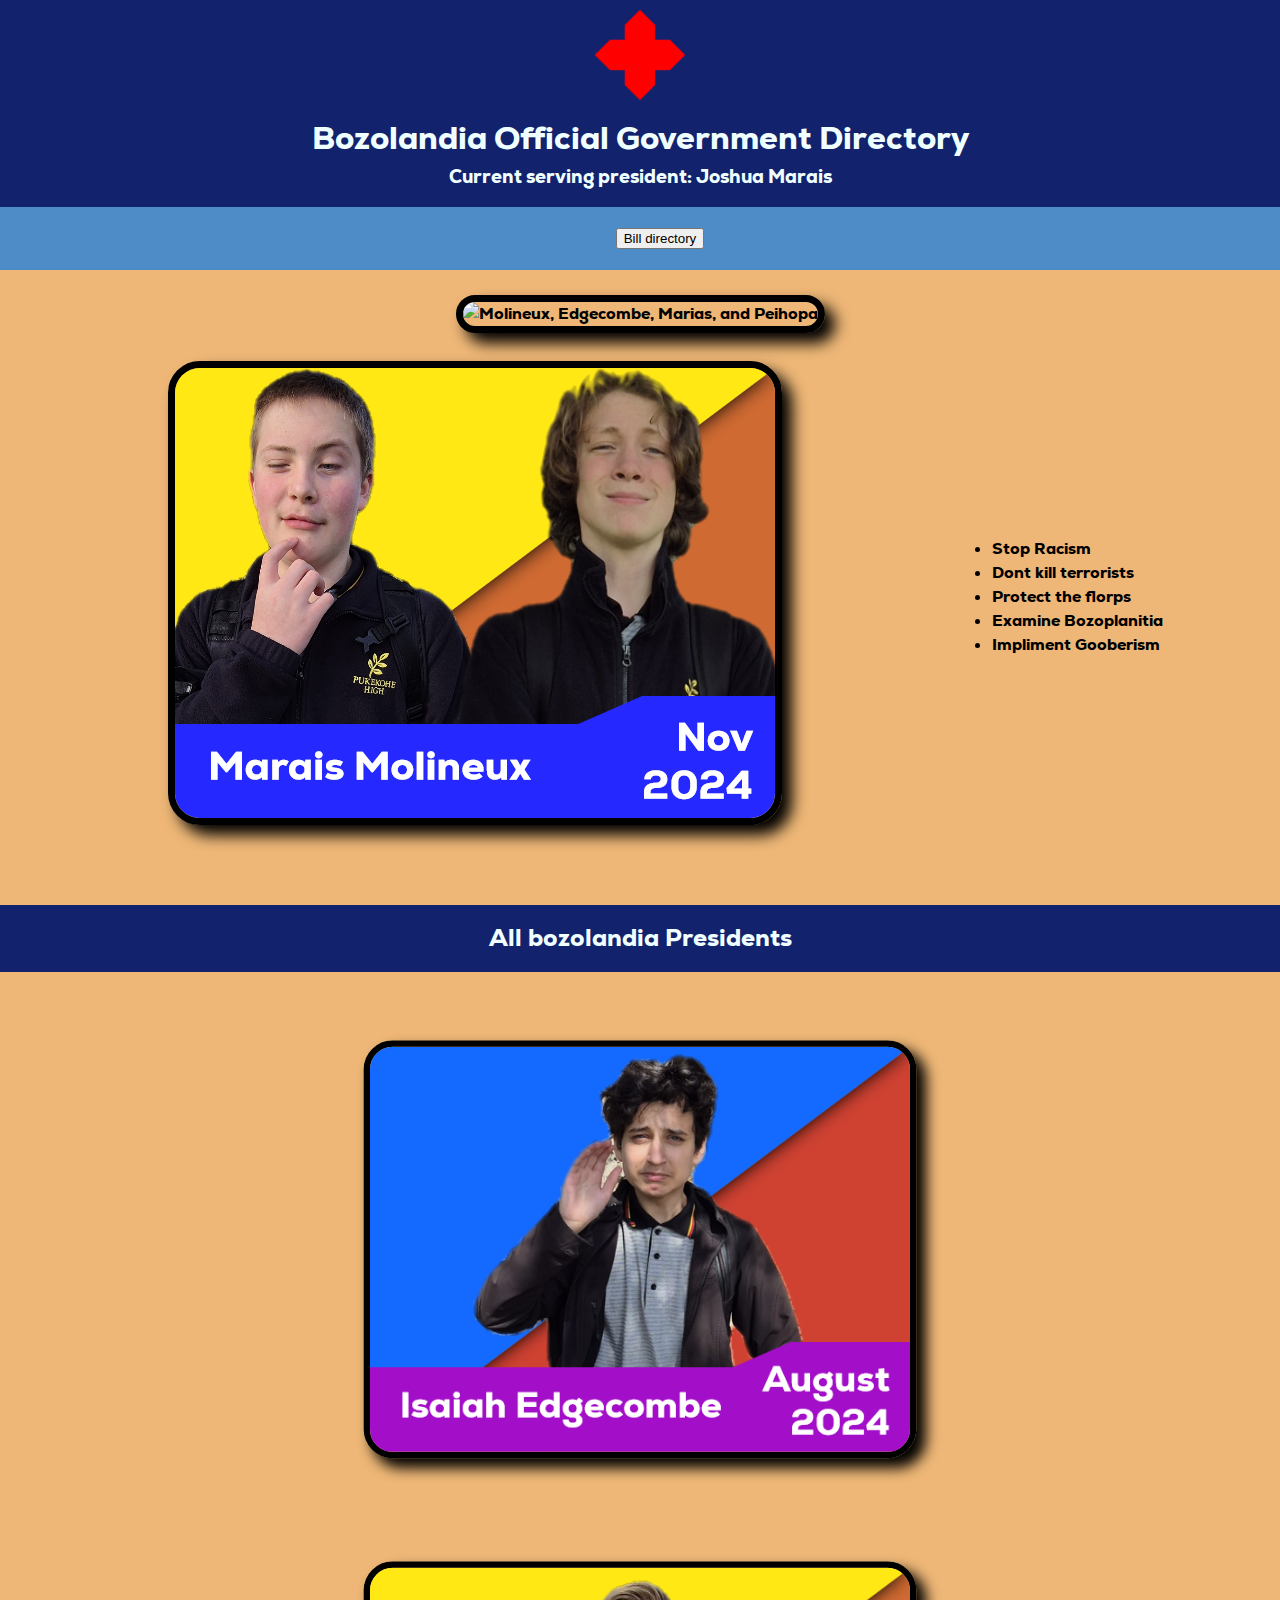
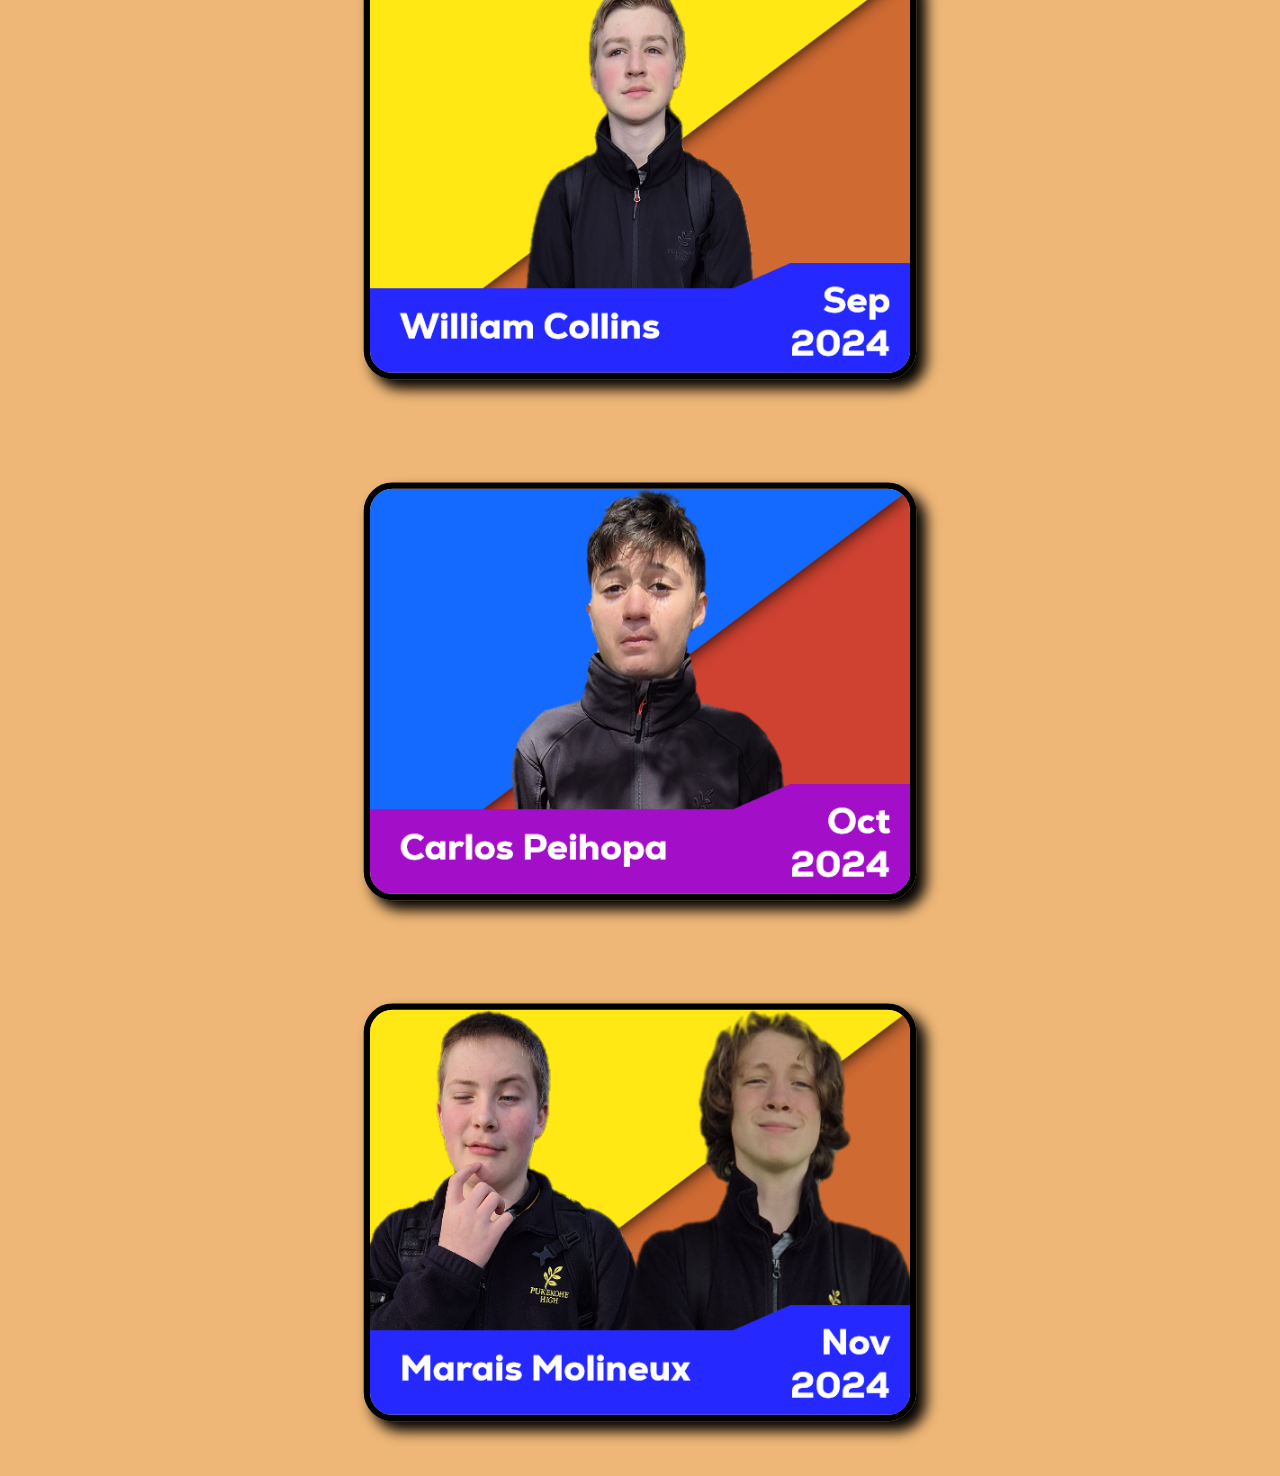
==== commit a38dcf32: "Added new Information For President Marais" ====
--- a/index.html
+++ b/index.html
@@ -13,7 +13,7 @@
             <img src="images/BozolandiaSymbol.png" alt="Bozolandia Logo" class="HeaderIcon">
             <h1>Bozolandia Official Government Directory</h1>
         </div>
-        <h3>Current serving president: Carlos Peihopa</h3>
+        <h3>Current serving president: Joshua Marais</h3>
     </header>
     <nav>
         <ul>
@@ -23,46 +23,47 @@
 
     <div class="center">
 
-        <table style="width:100%">
-            <tr>
-                <th>
-                    <div class="center">
-                        <img src="images/Marais Molineux NOV 2024.png" alt="Joshua Marais, and Kieran Molineux">
-                    </div>
-                </th>
-                <th>
-                    <div class="center">
-                        <img src="images/Dingle button NOV 2024.png" alt="Carlos Peihopa, and Harrison Chitty">
-                    </div>
-                </th>
-              </tr>
-              <tr>
-                <th>
-                    <div class="center">
-                        <i>GOOBER PARTY POLICIES</i>
-                    </div>
-                    <div>
-                            <p>Stop Racism</p>
-                            <p>Dont kill terrorists</p>
-                            <p>Protect the florps</p>
-                            <p>Examine Bozoplanitia</p>
-                            <p>Impliment Gooberism</p>
-                    </div>
-                </th>
-                <th>
-                    <div class="center">
-                        <i>DINGLE PARTY POLICIES</i>
-                    </div>
-                    <div>
-                            <p>Protect the florps</p>
-                            <p>Examine Bozoplanitia</p>
-                            <p>Impliment Ginglism</p>
-                    </div>
-                </th>
-              </tr>
-        </table>
+<!--        <table style="width:100%">-->
+<!--            <tr>-->
+<!--                <th>-->
+<!--                    <div class="center">-->
+<!--                        <img src="images/Marais Molineux NOV 2024.png" alt="Joshua Marais, and Kieran Molineux">-->
+<!--                    </div>-->
+<!--                </th>-->
+<!--                <th>-->
+<!--                    <div class="center">-->
+<!--                        <img src="images/Dingle button NOV 2024.png" alt="Carlos Peihopa, and Harrison Chitty">-->
+<!--                    </div>-->
+<!--                </th>-->
+<!--              </tr>-->
+<!--              <tr>-->
+<!--                <th>-->
+<!--                    <div class="center">-->
+<!--                        <i>GOOBER PARTY POLICIES</i>-->
+<!--                    </div>-->
+<!--                    <div>-->
+<!--                            <p>Stop Racism</p>-->
+<!--                            <p>Dont kill terrorists</p>-->
+<!--                            <p>Protect the florps</p>-->
+<!--                            <p>Examine Bozoplanitia</p>-->
+<!--                            <p>Impliment Gooberism</p>-->
+<!--                    </div>-->
+<!--                </th>-->
+<!--                <th>-->
+<!--                    <div class="center">-->
+<!--                        <i>DINGLE PARTY POLICIES</i>-->
+<!--                    </div>-->
+<!--                    <div>-->
+<!--                            <p>Protect the florps</p>-->
+<!--                            <p>Examine Bozoplanitia</p>-->
+<!--                            <p>Impliment Ginglism</p>-->
+<!--                            <p>Comence Operation Stardust</p>-->
+<!--                    </div>-->
+<!--                </th>-->
+<!--              </tr>-->
+<!--        </table>-->
 
-        <img src="images/October P VP CFs.jpg" alt="October President and vice president, with their chief of staffs" style="width:90%">
+        <img src="images/November%20P%20VP%20COS.jpg" alt="Molineux, Edgecombe, Marias, and Peihopa" style="width:90%">
 
         
 
@@ -70,20 +71,17 @@
             <tr>
                 <th>
                     <div class="center">
-                        <img src="images/Carlos OCT 2024.png" alt="Carlos Peihopa">
+                        <img src="images/Marais%20Molineux%20NOV%202024.png" alt="Marias, and Molineux">
                     </div>
                 </th>
                 <th>
                     <div style="text-align: left;">
                         <ul>
-                            <li>Lowered tax for citizens</li>
-                            <li>Higher tax for corporations</li>
-                            <li>Taco Tuesday is a public holiday every Tuesday (3 taco limit)</li>
-                            <li>Gender-pay gap eradicated</li>
-                            <li>Lower cost of living</li>
-                            <li>Power and Water bills decreased (by 10%)</li>
+                            <li>Stop Racism</li>
+                            <li>Dont kill terrorists</li>
                             <li>Protect the florps</li>
                             <li>Examine Bozoplanitia</li>
+                            <li>Impliment Gooberism</li>
                         </ul> 
                     </div>
                 </th>
@@ -101,6 +99,9 @@
         <div id="month-container">
             <img src="years/2024/months/october.png" alt="October, Carlos Peihopa">
         </div>
+        <div id="month-container">
+            <img src="years/2024/months/november.png" alt="November, Joshua Marias">
+        </div>
     </div>
     <script src="js/main.js"></script>
 </body>
